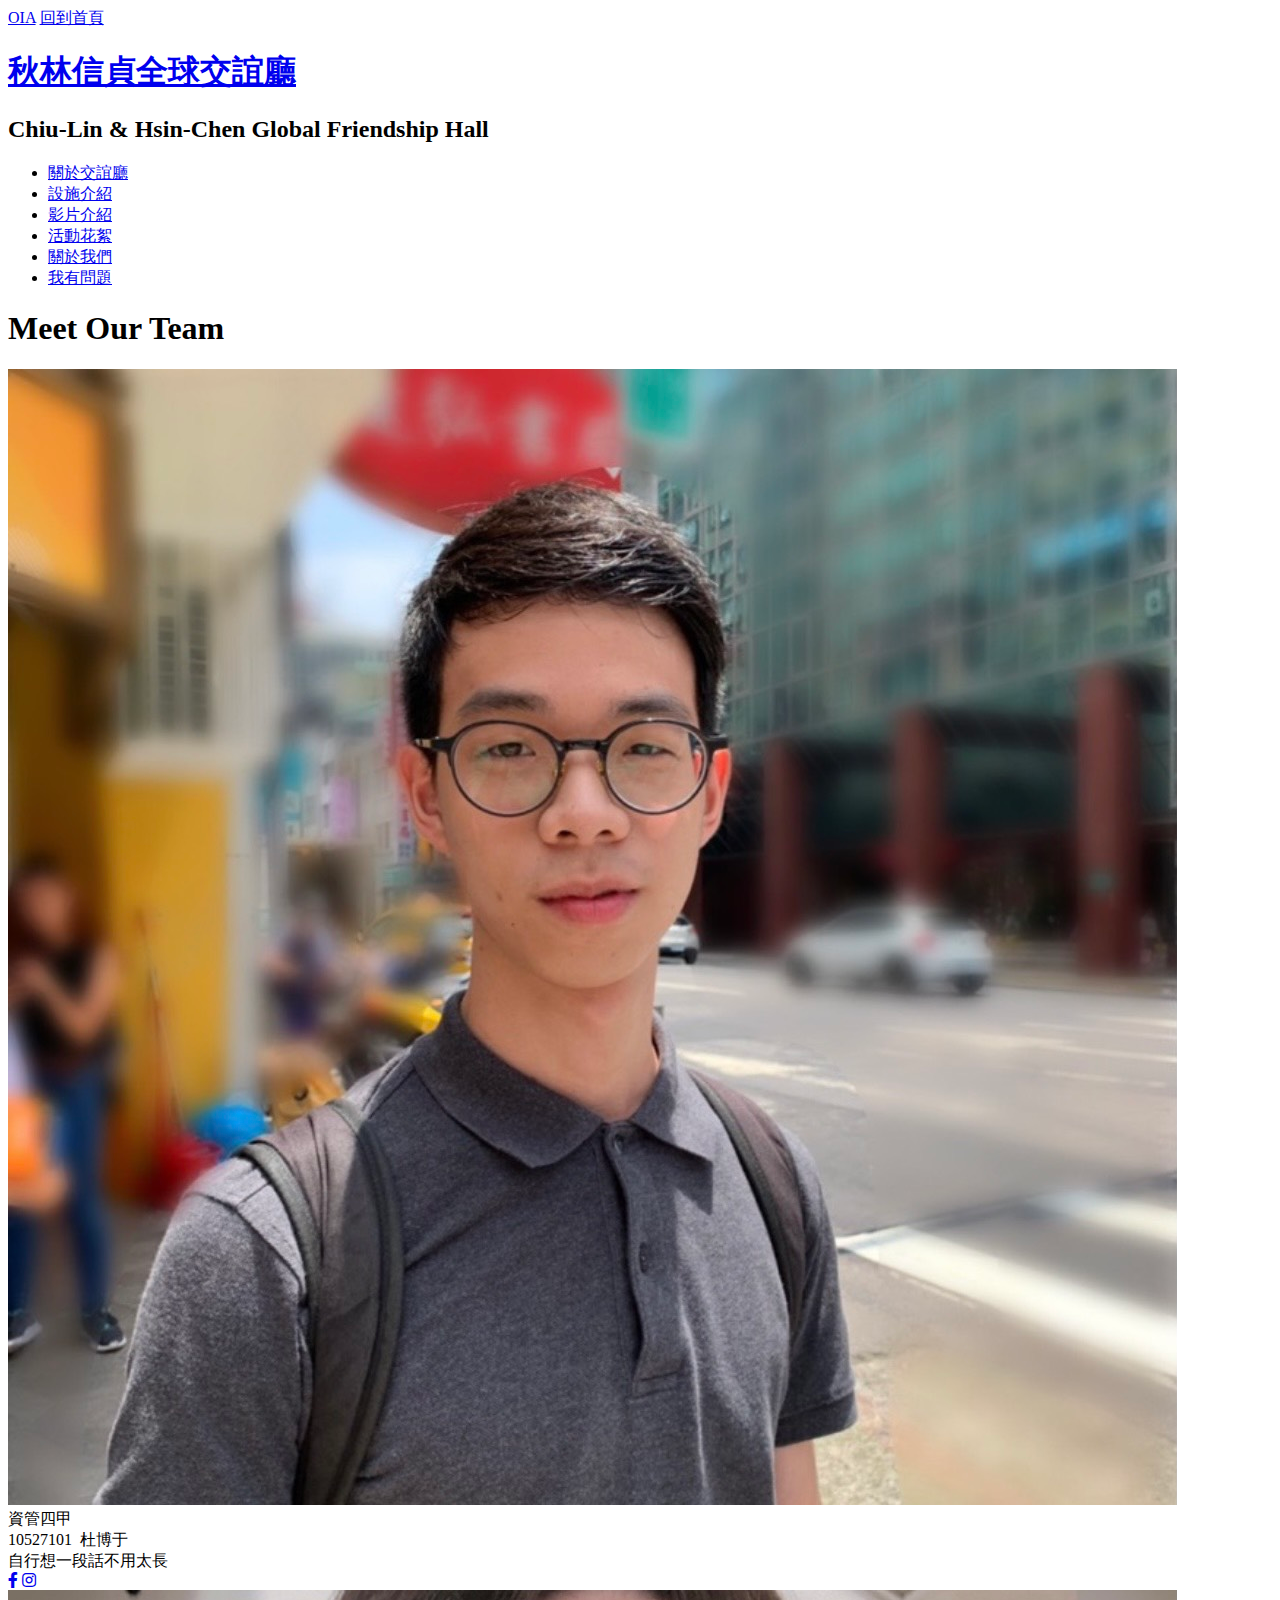
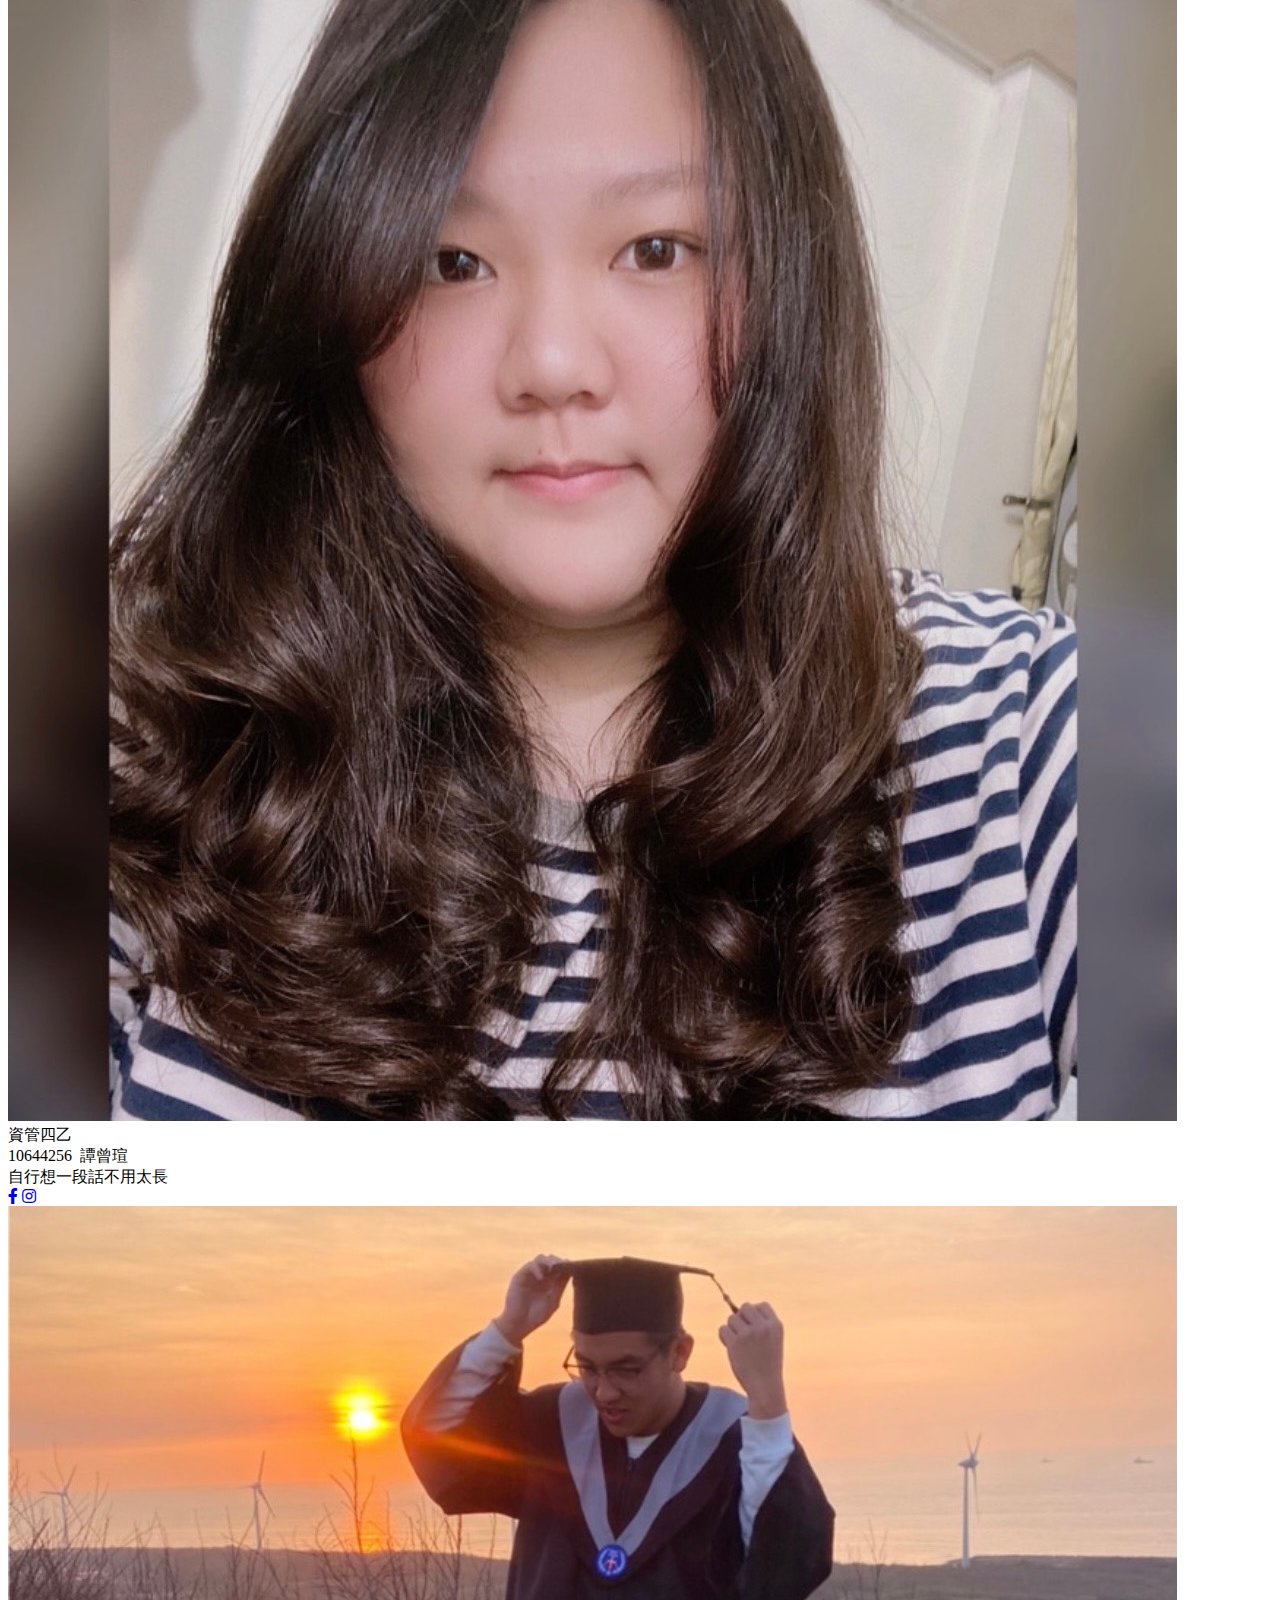
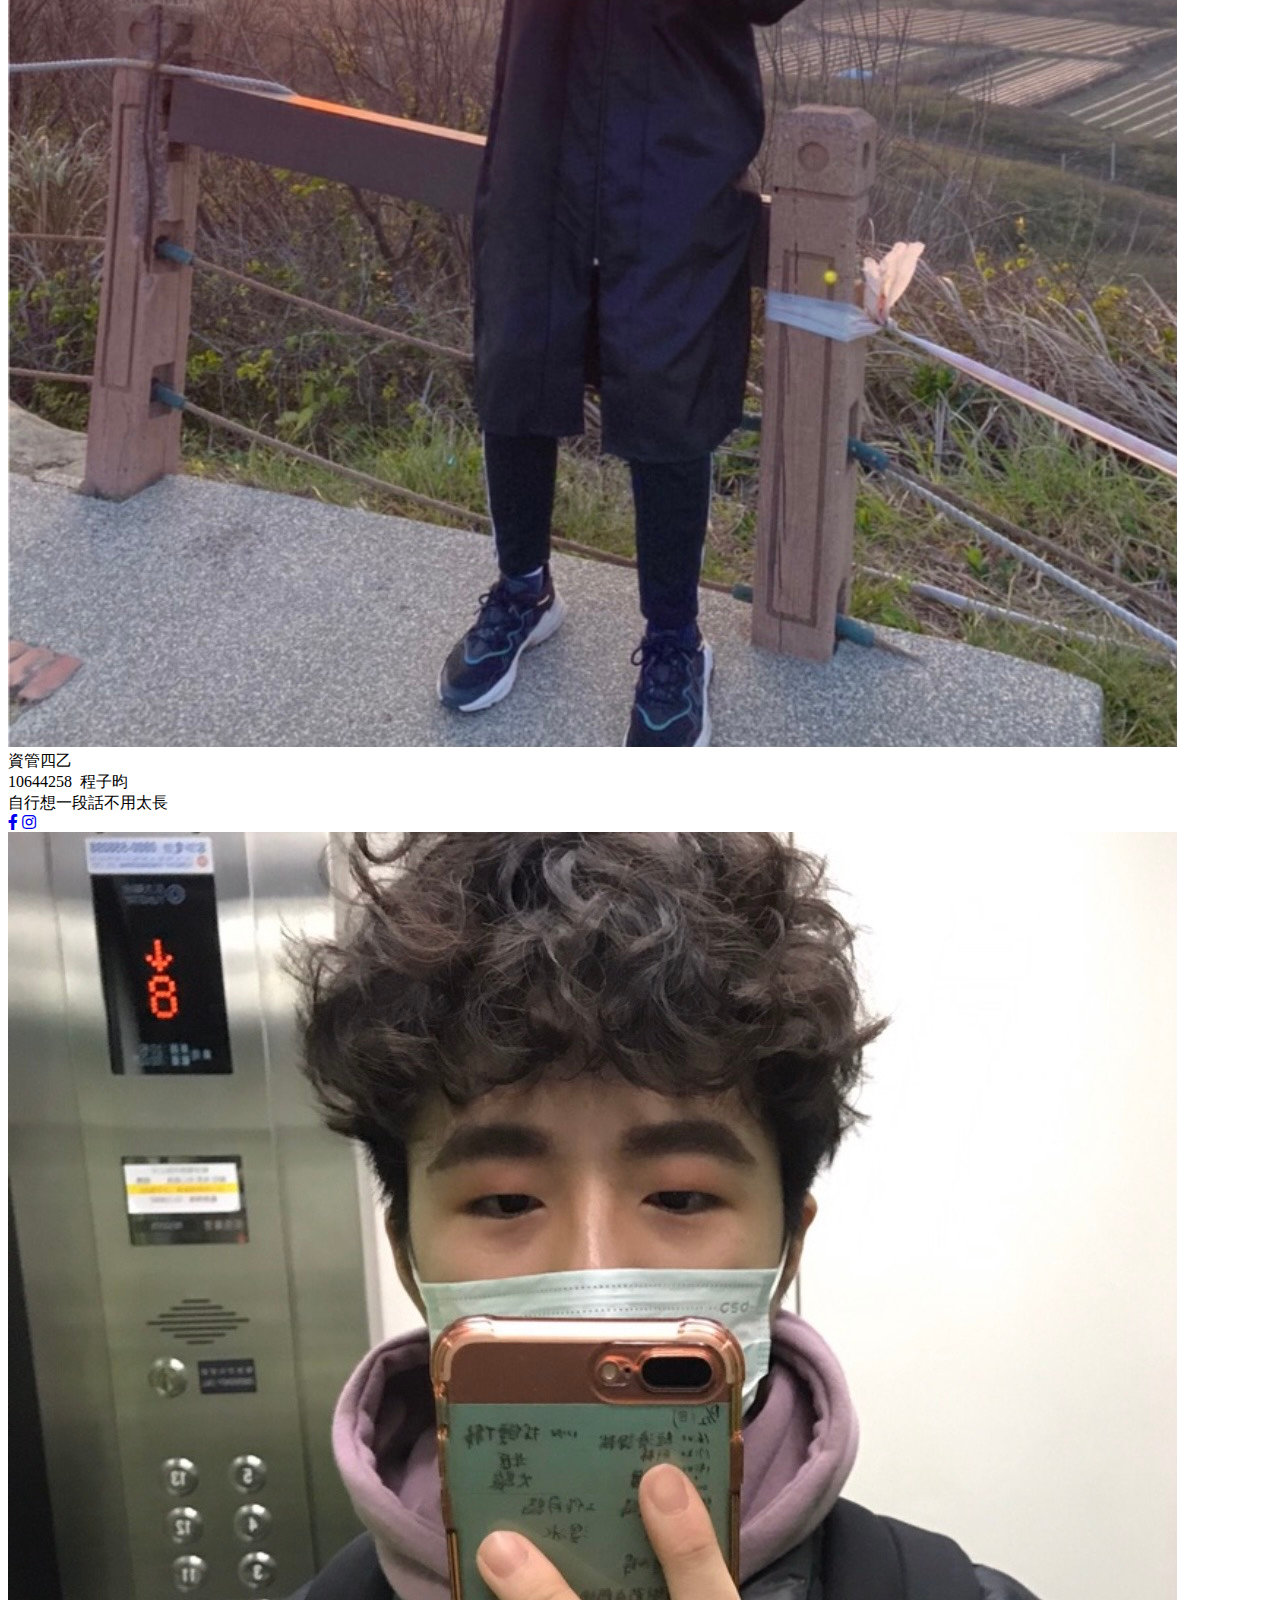
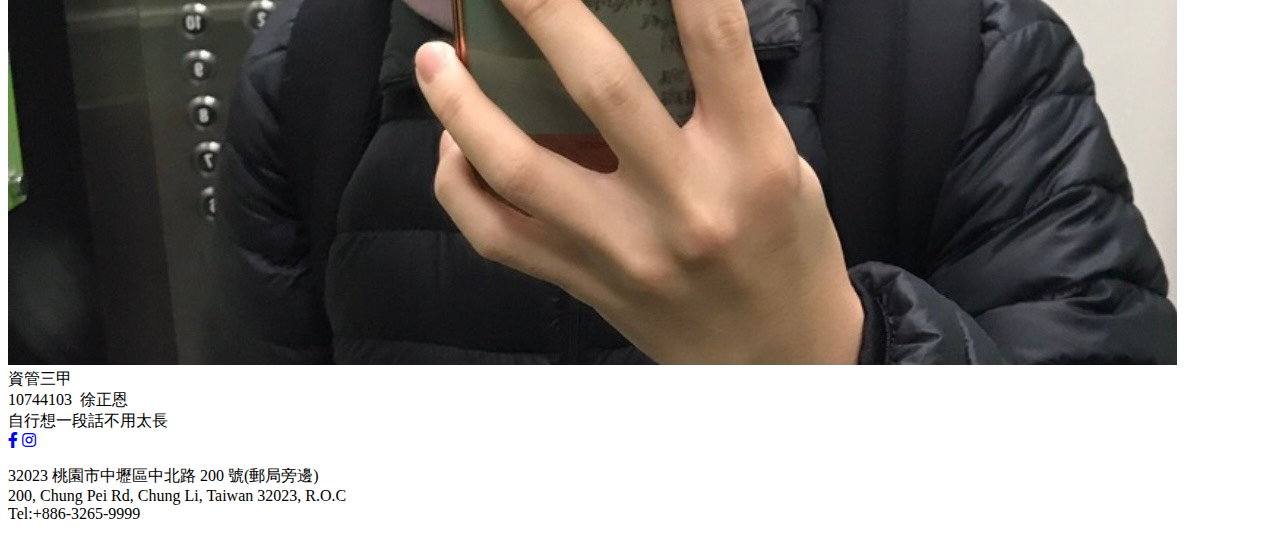
==== aboutus.html @ 03985b96 "Add files via upload" ====
<!DOCTYPE html>
<html lang="en">

<head>
  <meta charset="UTF-8">
  <meta name="viewport" content="width=device-width, initial-scale=1.0">
  <link rel="stylesheet" href="https://use.fontawesome.com/releases/v5.5.0/css/all.css">
  <title>關於我們</title>
  <style type="text/css">
    @import url("css/intdex.css");
  </style>
</head>

<body>
  <div class="background">
    <!-- heder start !-->
    <header class="main-header">
      <div class="navbar-top">
        <div class="form-top">
          <a href="https://oia.cycu.edu.tw/" class="a">OIA</a>
          <a href="index.html" class="a">回到首頁
          </a>
        </div>
      </div>
      <div class="body">
        <a class="logo">
          <h1><a href="index.html">秋林信貞全球交誼廳</a></h1>
          <h2 class="h2">Chiu-Lin & Hsin-Chen Global Friendship Hall</h2>
        </a>
      </div>
    </header>

    <!-- menu start !-->
    <nav>
      <ul class="flex-nav">
        <li><a href="aboutglobal.html">關於交誼廳</a></li>
        <li><a href="facility.html">設施介紹</a></li>
        <li><a href="video.html">影片介紹</a></li>
        <li><a href="activity.html">活動花絮
          </a></li>
        <li><a href="aboutus.html">關於我們</a></li>
        <li><a href="question.html">我有問題</a></li>
      </ul>
    </nav>
    <!-- 網頁內容 !-->
    <section class="container container-index ">
      <section class="block">
        <div class="aboutg">
          <div class="content-white article">
            <!-- 文章內容 !-->
            <div class="team-section">
              <div class="inner-width">
                <h1>Meet Our Team</h1>
                <div class="pers">
                  <div class="pe">
                    <img src="images/10527101.jpg" alt="">
                    <div class="p-name">資管四甲<br>10527101&ensp;杜博于</div>
                    <div class="p-des">自行想一段話不用太長</div>
                    <div class="p-sm">
                      <a href="#"><i class="fab fa-facebook-f"></i></a>
                      <a href="#"><i class="fab fa-instagram"></i></a>
                    </div>
                  </div>
                  <div class="pe">
                    <img src="images/10644256.jpg" alt="">
                    <div class="p-name">資管四乙<br>10644256&ensp;譚曾瑄</div>
                    <div class="p-des">自行想一段話不用太長</div>
                    <div class="p-sm">
                      <a href="#"><i class="fab fa-facebook-f"></i></a>
                      <a href="#"><i class="fab fa-instagram"></i></a>
                    </div>
                  </div>
                  <div class="pe">
                    <img src="images/10644258.jpg" alt="">
                    <div class="p-name">資管四乙<br>10644258&ensp;程子昀</div>
                    <div class="p-des">自行想一段話不用太長</div>
                    <div class="p-sm">
                      <a href="#"><i class="fab fa-facebook-f"></i></a>
                      <a href="#"><i class="fab fa-instagram"></i></a>
                    </div>
                  </div>
                  <div class="pe">
                    <img src="images/10744103.jpg" alt="">
                    <div class="p-name">資管三甲<br>10744103&ensp;徐正恩</div>
                    <div class="p-des">自行想一段話不用太長</div>
                    <div class="p-sm">
                      <a href="#"><i class="fab fa-facebook-f"></i></a>
                      <a href="#"><i class="fab fa-instagram"></i></a>
                    </div>
                  </div>
                </div>
              </div>
            </div>



          </div>
        </div>
      </section>
    </section>

    <!-- footer !-->
    <footer class="footer">
      <div class="container">
        <p>
          <span>32023 桃園市中壢區中北路 200 號(郵局旁邊)</span><br>
          <span>200, Chung Pei Rd, Chung Li, Taiwan 32023, R.O.C</span><br>
          <span>Tel:+886-3265-9999</span>
        </p>
      </div>
    </footer>
  </div>
</body>

</html>
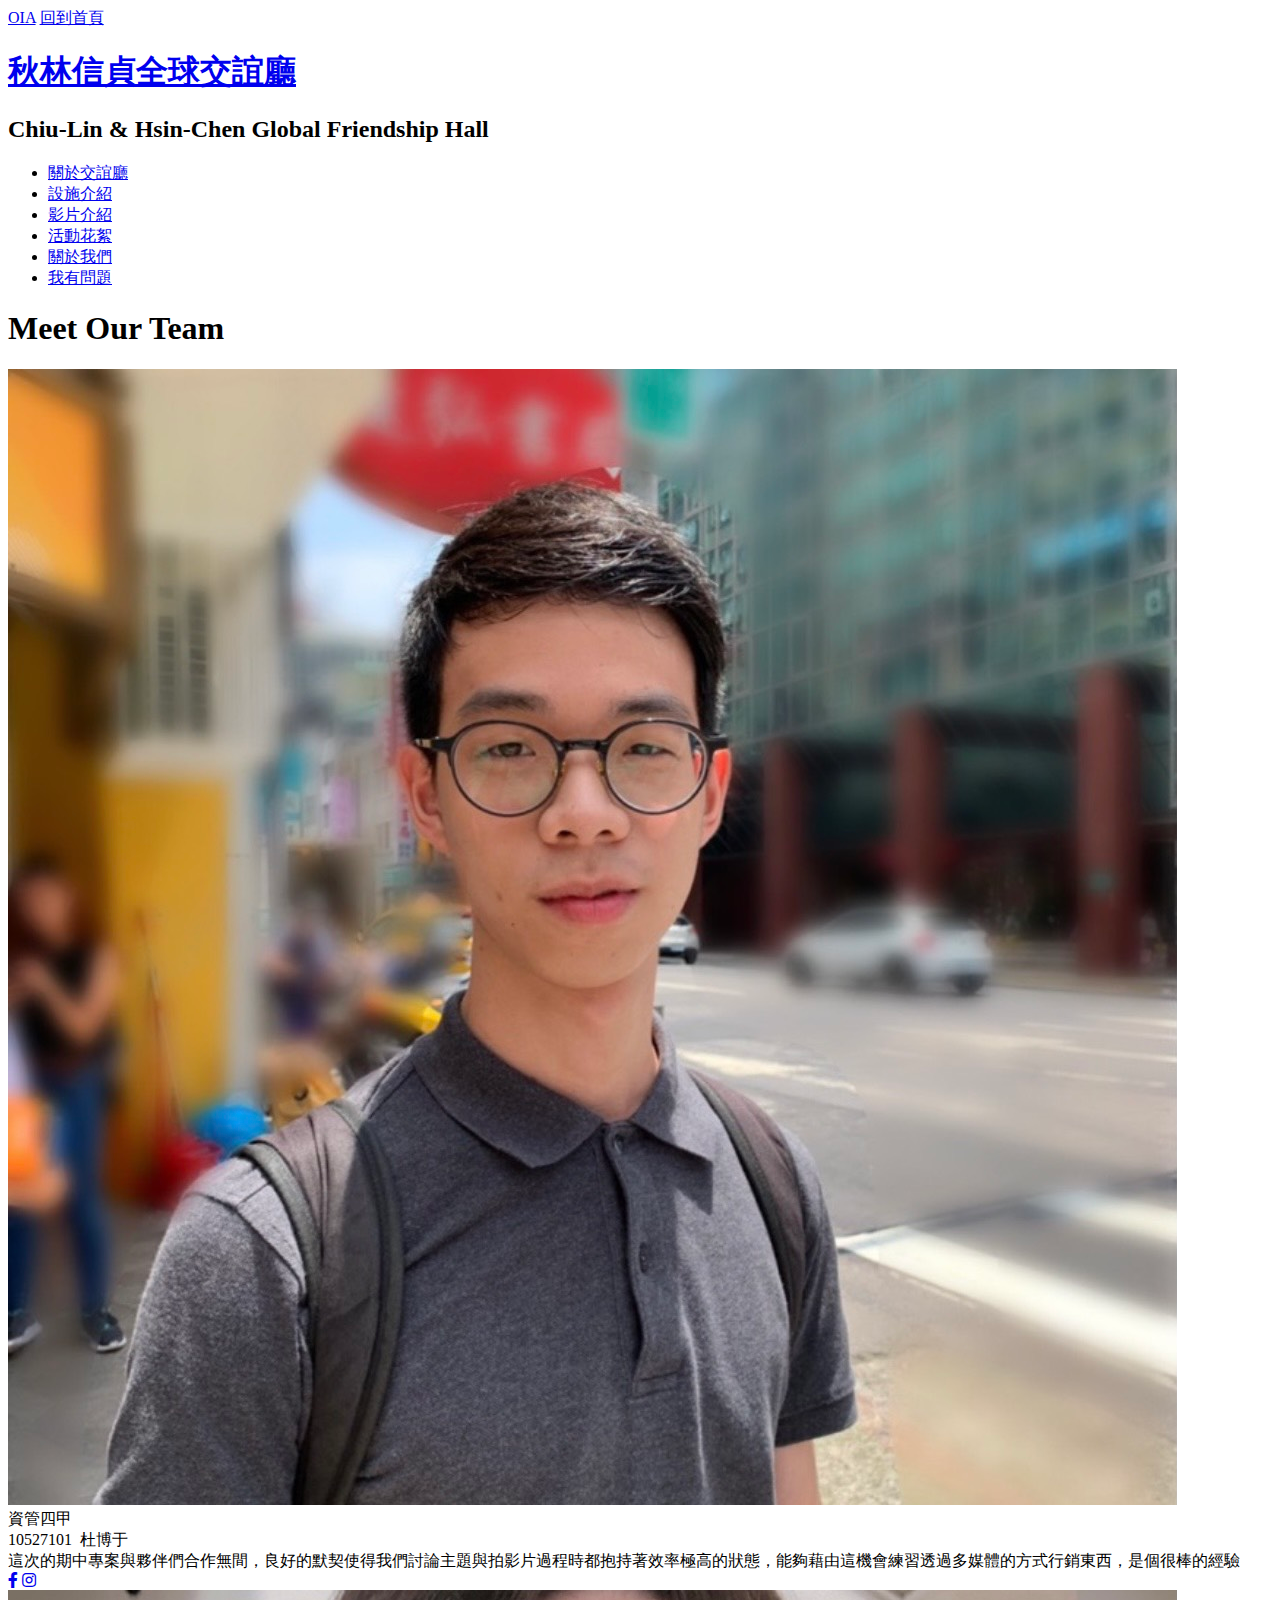
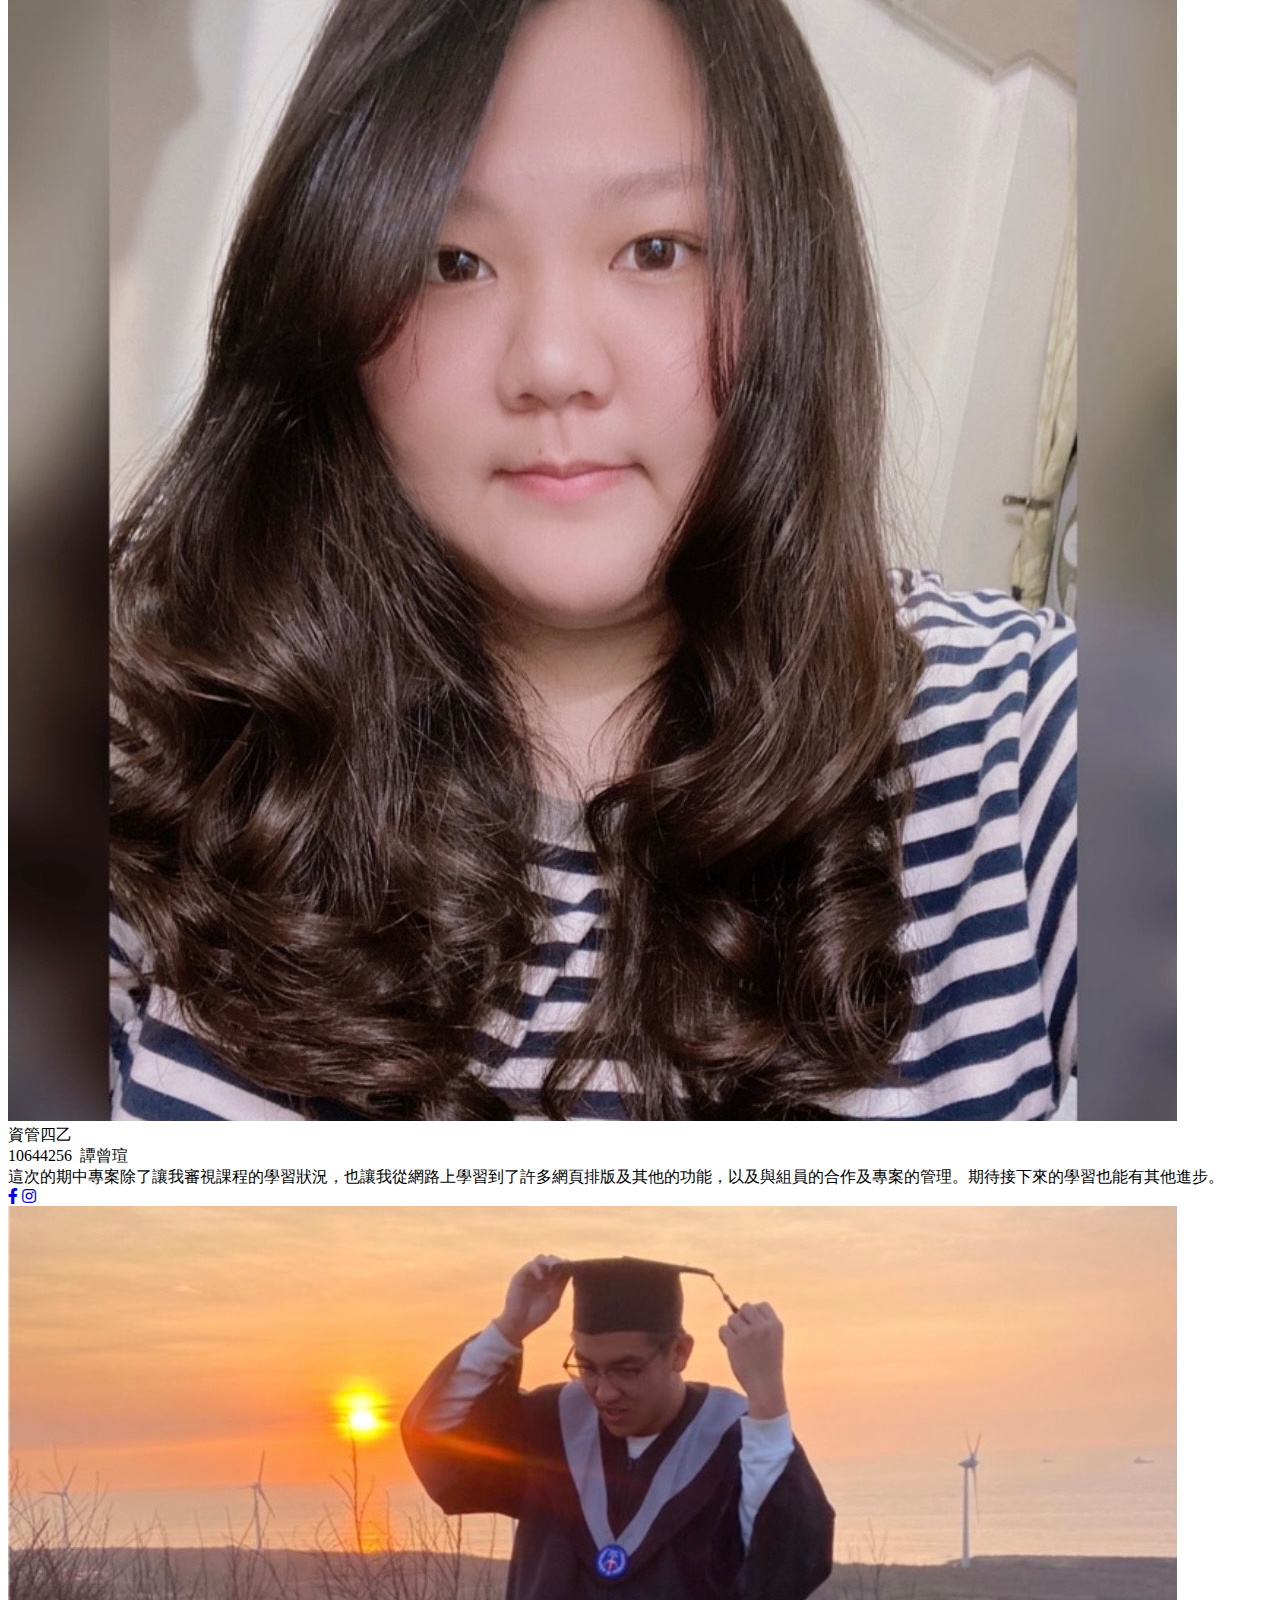
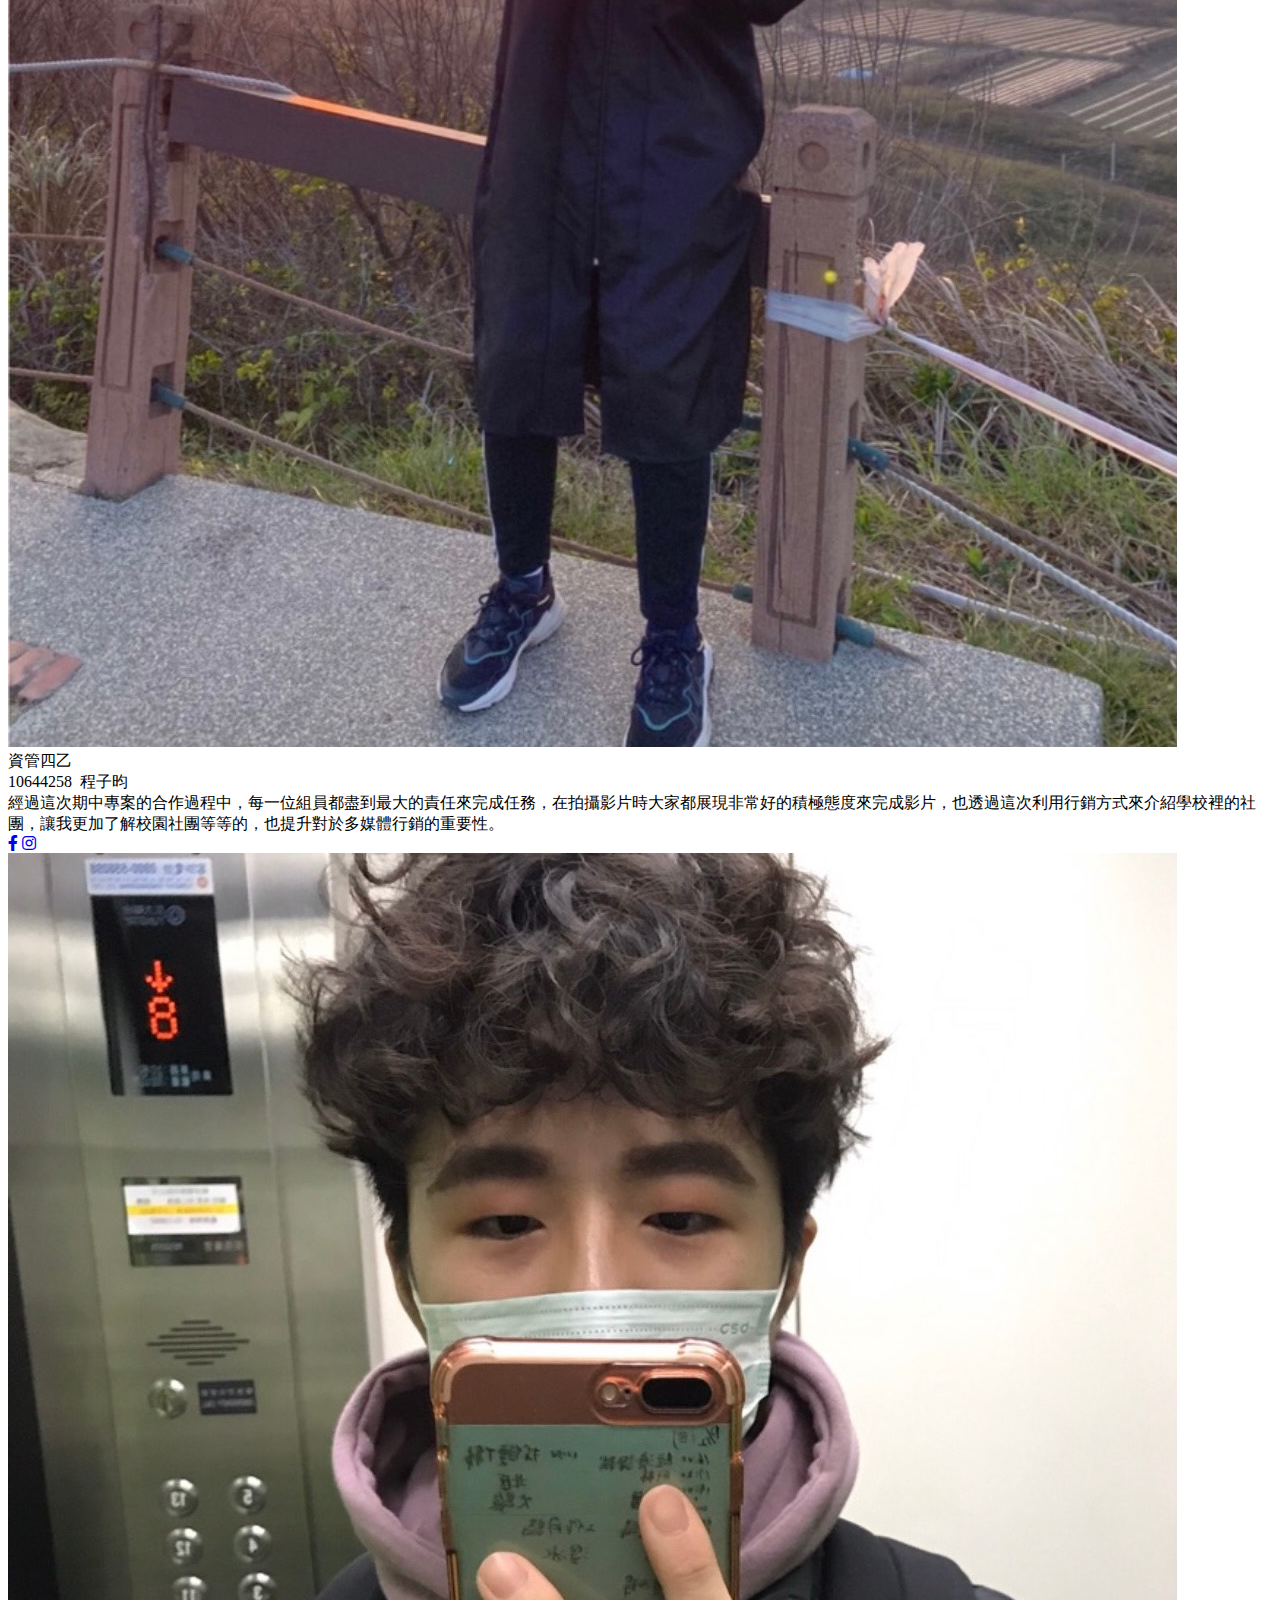
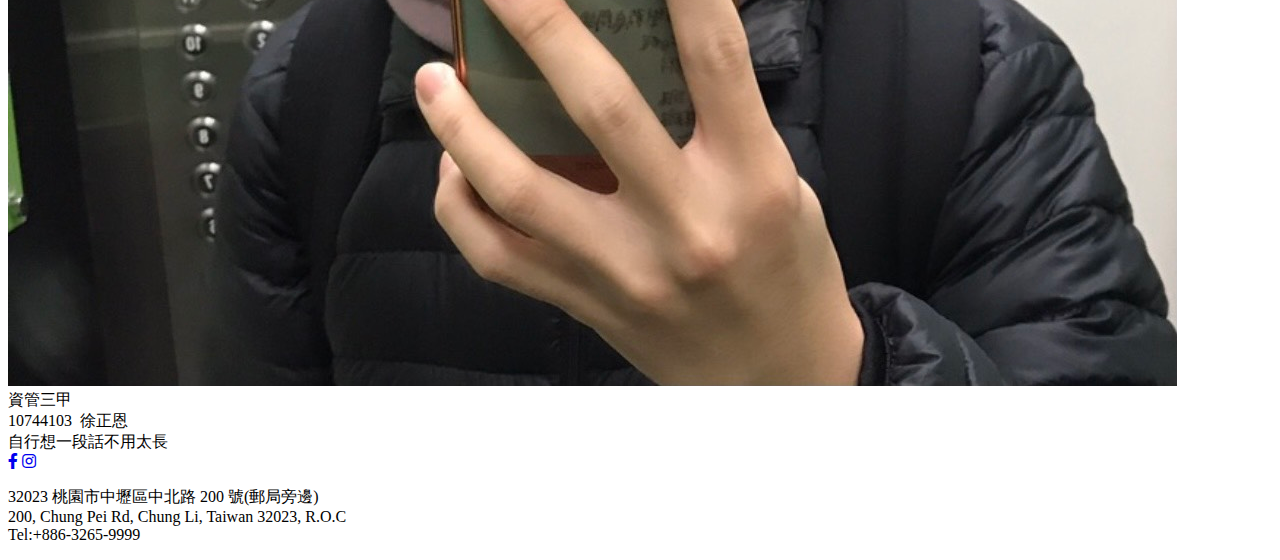
==== commit aba835b1: "Update aboutus.html" ====
--- a/aboutus.html
+++ b/aboutus.html
@@ -55,28 +55,28 @@
                   <div class="pe">
                     <img src="images/10527101.jpg" alt="">
                     <div class="p-name">資管四甲<br>10527101&ensp;杜博于</div>
-                    <div class="p-des">自行想一段話不用太長</div>
+                    <div class="p-des">這次的期中專案與夥伴們合作無間，良好的默契使得我們討論主題與拍影片過程時都抱持著效率極高的狀態，能夠藉由這機會練習透過多媒體的方式行銷東西，是個很棒的經驗</div>
                     <div class="p-sm">
-                      <a href="#"><i class="fab fa-facebook-f"></i></a>
-                      <a href="#"><i class="fab fa-instagram"></i></a>
+                      <a href="https://www.facebook.com/boyle.duh"><i class="fab fa-facebook-f"></i></a>
+                      <a href="https://www.instagram.com/invites/contact/?i=9b9cdvnlmcos&utm_content=1nh1da2"><i class="fab fa-instagram"></i></a>
                     </div>
                   </div>
                   <div class="pe">
                     <img src="images/10644256.jpg" alt="">
                     <div class="p-name">資管四乙<br>10644256&ensp;譚曾瑄</div>
-                    <div class="p-des">自行想一段話不用太長</div>
+                    <div class="p-des">這次的期中專案除了讓我審視課程的學習狀況，也讓我從網路上學習到了許多網頁排版及其他的功能，以及與組員的合作及專案的管理。期待接下來的學習也能有其他進步。</div>
                     <div class="p-sm">
-                      <a href="#"><i class="fab fa-facebook-f"></i></a>
-                      <a href="#"><i class="fab fa-instagram"></i></a>
+                      <a href="https://www.facebook.com/profile.php?id=100002490789106"><i class="fab fa-facebook-f"></i></a>
+                      <a href="https://www.instagram.com/invites/contact/?i=16jj5t6seujft&utm_content=sstckh"><i class="fab fa-instagram"></i></a>
                     </div>
                   </div>
                   <div class="pe">
                     <img src="images/10644258.jpg" alt="">
                     <div class="p-name">資管四乙<br>10644258&ensp;程子昀</div>
-                    <div class="p-des">自行想一段話不用太長</div>
+                    <div class="p-des">經過這次期中專案的合作過程中，每一位組員都盡到最大的責任來完成任務，在拍攝影片時大家都展現非常好的積極態度來完成影片，也透過這次利用行銷方式來介紹學校裡的社團，讓我更加了解校園社團等等的，也提升對於多媒體行銷的重要性。</div>
                     <div class="p-sm">
-                      <a href="#"><i class="fab fa-facebook-f"></i></a>
-                      <a href="#"><i class="fab fa-instagram"></i></a>
+                      <a href="https://www.facebook.com/nelsonjonathanvincent"><i class="fab fa-facebook-f"></i></a>
+                      <a href="https://www.instagram.com/invites/contact/?i=1hb43u2rxotl3&utm_content=pkbwkk"><i class="fab fa-instagram"></i></a>
                     </div>
                   </div>
                   <div class="pe">
@@ -112,4 +112,4 @@
   </div>
 </body>
 
-</html>+</html>
